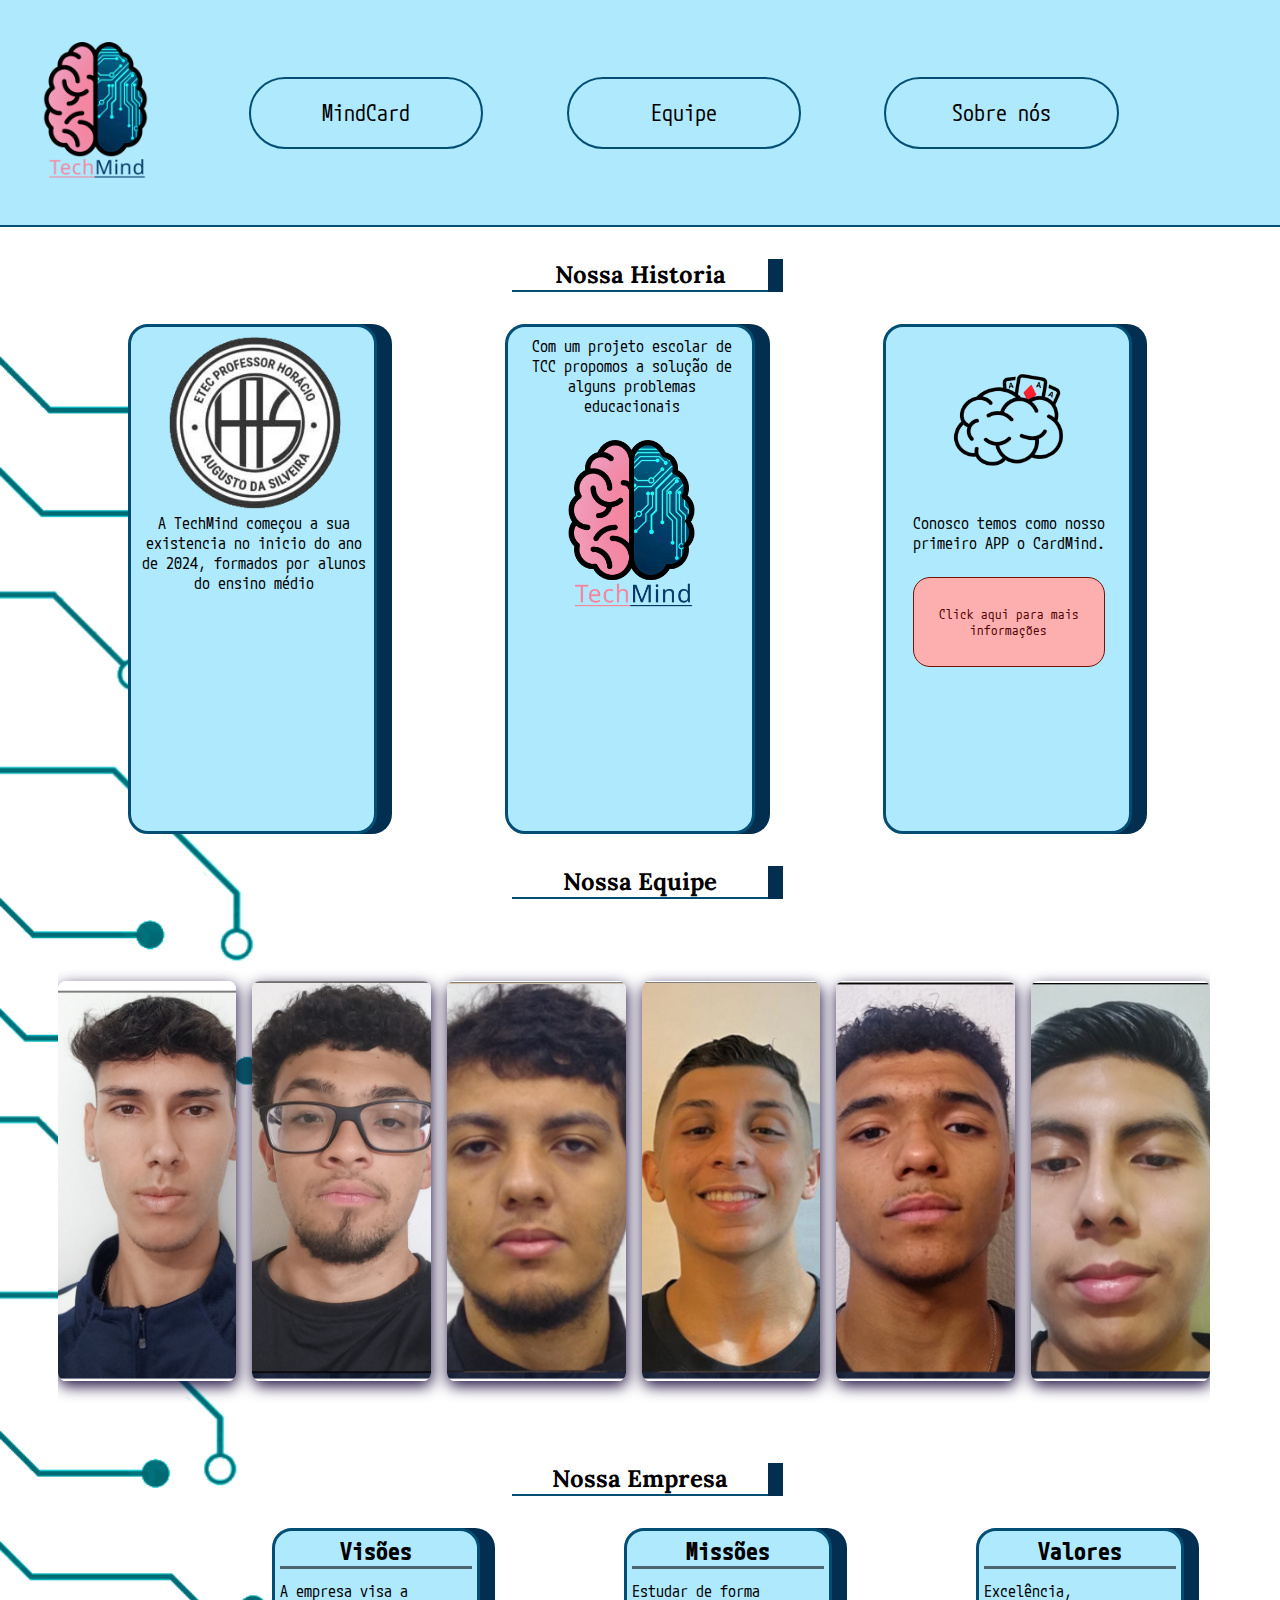
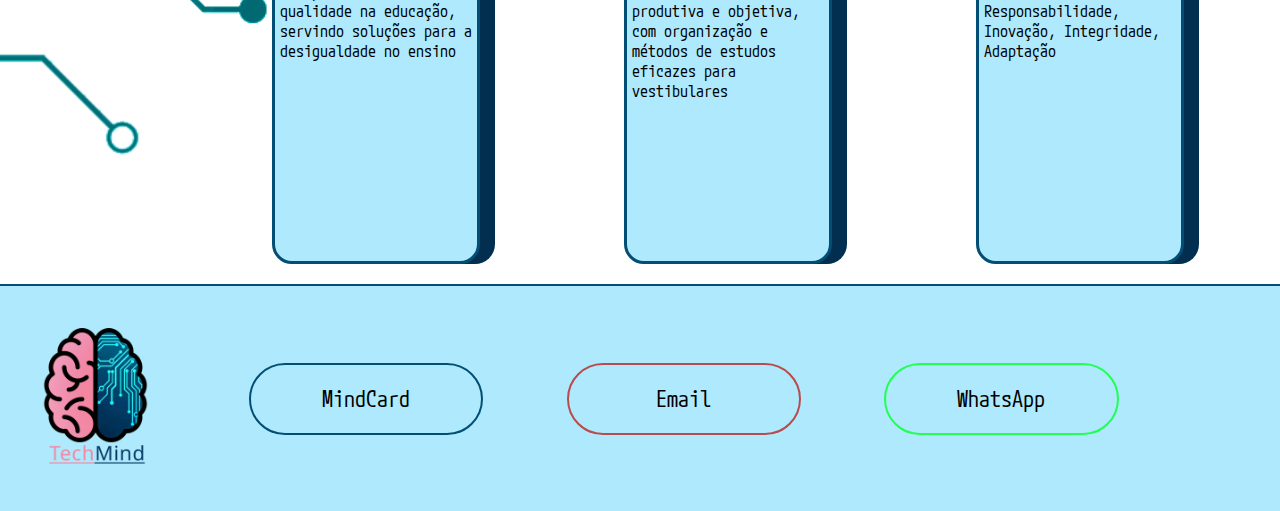
==== index.html @ b22363df "AAAAAAAAAAAAAAAAAAAAAAAAAAAA TO COM SONO DESGRAÇAAAAAAAAAAA" ====
<!DOCTYPE html>
<html lang="pt">
<head>
    <meta charset="UTF-8">
    <meta name="viewport" content="width=device-width, initial-scale=1.0">
    <title>TechMind</title>
    <link rel="stylesheet" href="CSS/estilo.css">
    <link href='https://fonts.googleapis.com/css?family=Pacifico' rel='stylesheet' type='text/css'>
    
    
</head>
<body>
    <!-- Header -->
    <div class="header">
        <img src="IMG/LogoCerebroBase3.png" alt="Logo" class="logo">
        <a href="cardmind.html" class = "link">MindCard</a>
        <a href="#container" class = "link">Equipe</a>
        <a href="#linkadaAnc" class = "link">Sobre nós</a>
    </div>

    <!-- Body -->
    <div class="body">
        <div class="cel">
            <div class="mobile-menu">
                <div class="line1"></div>
                <div class="line2"></div>
                <div class="line3"></div>
            </div>
            <nav>
                <ul class="nav-list">
                    <li><a href="cardmind.html">CardMind</a></li>
                    <li><a href="#container">Nossa Equipe</a></li>
                    <li><a href="#linkadaAnc">Sobré Nós</a></li>
                    <li><a href="mailto:pedrofabricioetec@gmail.com">Email</a></li>
                    <li><a href="https://wa.me/5511982157310">WhatsApp</a></li>
                </ul>
            </nav>
        </div>

        <!--Titulo-->
        <h2 class = "titulo">Nossa Historia</h2>
        <div class="nossaH">
            
            <div class="bloco">
                <img src="IMG/etcLog.png" alt="Logo da Etec"></img>
                <p>
                    A TechMind começou a sua existencia no inicio do ano de 2024, formados por alunos do ensino médio
                </p>
            </div>
            <div class="bloco">
                <p>
                    Com um projeto escolar de TCC propomos a solução de alguns problemas educacionais
                </p>
                <img src="IMG/LogoCerebroBase3.png" alt="Logo TechMind"></img>
            </div>
            <div class="bloco">
                <img src="IMG/Logo_preta_semfundo.png" alt="Logo CardMind"></img>
                <p>Conosco temos como nosso primeiro APP o CardMind.</p>
                <button  class ="linkAppSite">
                    <a href="cardmind.html">Click aqui para mais informações</a>
                </button>
            </div>
        </div>
        <!--Carrossel-->

        <h2 class = "titulo" id="container">Nossa Equipe</h2>
        <div class="container">
            <div>
                <div class="content">
                    <h2>Lucas Menzen</h2>
                    <span>CEO</span>
                </div>
            </div>
            <div>
                <div class="content">
                    <h2>Felipe Nunes</h2>
                    <span>Documentaçao</span>
                </div>
            </div>
            <div>
                <div class="content">
                    <h2>Pedro Torbitoni</h2>
                    <span>Back End</span>
                </div>
            </div>
            <div>
                <div class="content">
                    <h2>Luciano Gabriel</h2>
                    <span>Documentação</span>
                </div>
            </div>
            <div>
                <div class="content">
                    <h2>Caio dos Santos</h2>
                    <span>Desing</span>
                </div>
            </div>
            <div>
                <div class="content">
                    <h2>Leonardo Sirpa</h2>
                    <span>Front end</span>
                </div>
            </div>
        </div>
        
        <!--Carrossel-->

        <h2 class = "titulo">Nossa Empresa</h2>
        <div class="sobreN" id="linkadaAnc" onmousemove="startA()">
            <div class="blocosA" id="bloco1">
                <h2 class="tituloS">Visões</h2>
                <p class="text">A empresa visa a qualidade na educação, servindo soluções para a desigualdade no ensino</p>
            </div>
            <div class="blocosA" id="bloco2">
                <h2 class="tituloS">Missões</h2>
                <p class="text">Estudar de forma produtiva e objetiva, com organização e métodos de estudos eficazes para vestibulares</p>
            </div>
            <div class="blocosA" id="bloco3">
                <h2 class="tituloS">Valores</h2>
                <p class="text">Excelência, Responsabilidade, Inovação, Integridade, Adaptação</p>
            </div>
        </div>
    </div>

<!--Footer-->
        <div class="footer">
            <img src="IMG/LogoCerebroBase3.png" alt="Logo" class="logo">

            <a href="cardmind.html" class = "link">MindCard</a>

            <a href="mailto:pedrofabricioetec@gmail.com" target="_blank" class = "link" id = "email">Email</a>
            
            <a href="https://wa.me/5511982157310" target="_blank" class = "linkZap">WhatsApp</a>
        </div>
    
    
</body>
<script src="JS/javascripit.js" ></script>
</html>
---- CSS/estilo.css ----
/*Fontes*/

@import url('https://fonts.googleapis.com/css2?family=Lora:ital,wght@0,400..700;1,400..700&family=M+PLUS+Code+Latin:wght@100..700&display=swap');

/*
        /--Não se importem com isso!--\
  font-family: "Lora", serif;
  font-optical-sizing: auto;
  font-weight: <weight>;
  font-style: normal;

  font-family: "M PLUS Code Latin", monospace;
  font-optical-sizing: auto;
  font-weight: <weight>;
  font-style: normal;
  font-variation-settings:
    "wdth" 100;
  
*/

/*Variaveis*/
:root {
    --marginLR: 0vw;
    --sombraT: 15px;
    --color: #024e74;
    --colorS: #022f50;
    --colorw:#afe9fd;
    --colorM: #741302;
    --colorSM: #500202;
    --colorWM:#fdafaf;
}
 /*Pagina*/

*{  
    overflow-x: hidden;
    margin: auto;
    margin-left: var(--marginLR);
    margin-right: var(--marginLR);
    font-family: "M PLUS Code Latin", monospace;
    user-select: none;
    scroll-behavior: smooth;
    
}

::-webkit-scrollbar{
  width: 15px;
  background-color: #000000;
  
}
::-webkit-scrollbar-thumb{
  width: 15px;
  border-radius: 20px;
  background-color: var(--colorW);
}

/*Header*/

.header, .footer, .headerM, .footerM{
    display: flex;
    flex-direction: row;
    align-items: center;

    height: 25vh;
    
    border-bottom:var(--color) solid 2px;

    overflow: hidden;

    background-color: var(--colorw);
}

.headerM, .footerM{
  background-color: var(--colorWM);
  border-bottom:#000 solid 2px;

}

.logo{
    width: 11%;
    margin-left: 25px;

}

.link, .linkZap{

    /*Texto*/

    text-decoration: none;
    /*color: #f0f0f0;*/
    color:#000000;
    font-size: 1.4rem;
    text-align: center;
    padding-top: 20px;
    
    /*Caixa*/

    /*background-color: #ff212c ;*/
    border:var(--color)solid 2px;
    border-radius: 40px;
    width: 18%;
    height: 3rem;

    /*Outros*/

    margin-left: 6.5%;
    transition: 0.5s;

}

.link:hover, .linkZap:hover{

    color: #f0f0f0;
    font-size: 1.5em;
    padding-top: 25px;


    background-color: var(--color) ;
    width: 18.5%;
    height: 2.5em;
    border-radius: 50px;
}

#email{
  border:#b84c4c solid 2px;
}

#email:hover{

  background-color: #b84c4c;
}
/**/

.cel{
  display: none;
}

.mobile-menu{
  position: relative;
  background-color: #c56a6a;
  border-radius: 30%;
  border: solid 1px var(--colorS);
  margin-top: 10px;
  display:block;
  z-index: 1;
  width:3em;
  height:3em;
  align-items: center;
  display: flex;
  flex-direction: column;

}

.mobile-menu div{
  width:2em;
  height:5px;
  background-color: var(--colorS);
  margin-top: 6px;
  border-radius: 2px;
}


/*Body*/

.body{
  background-image:
  url(../IMG/Semtitulo2.png);
  background-size: cover;
  background-position: left ;
  background-repeat:repeat-y;

}

/*Nossa Historia*/

.titulo{
    text-align: center;
    margin-top: 2rem;
    margin-bottom: 2rem;
    font-family: "Lora", serif;
    border-bottom:  var(--color) 2px solid;
    width: 20%;
    box-shadow: var(--sombraT) 0px var(--colorS) ;
    user-select: none;
    align-items: center;
    margin-left: 40vw;
    background-color: #fff;
}
.nossaH{
    display: flex;
    align-items: center;
    text-align: center;
}
.bloco{
    
    border:3px solid var(--color) ;
    box-shadow: var(--sombraT) 0px var(--colorS) ;

    width: 18vw;
    height: 55vh;
    border-radius: 20px;

    margin-left: 10vw;
    padding-top: 1vh;
    padding-left: 0.5em;
    padding-right: 5px;
    background-color: var(--colorw);
    overflow-y: hidden;

    
  }
  
  .bloco img{
    width: 75%;
    border-radius: 2em;
  }
  
  .bloco p{
    margin-bottom: 1.5em;
    font-size: 1em;
  }

  .linkAppSite{
    background-color: var(--colorWM);
    border:1px var(--colorM) solid ;
    border-radius: 17px;
    width: 15vw;
    height: 10vh;
    transition: 0.5s;
    animation-duration: 0.7s;
    animation-name: continuos;
    animation-iteration-count: infinite;
    animation-direction: alternate;
    animation-play-state: paused;
    
  }

  .linkAppSite:hover{
    width: 16vw;
    height: 11vh;
    animation-play-state: running;
  }

  .linkAppSite a{
    text-decoration: none;
    color: var(--colorSM);
  }

  @keyframes continuos {
    from {
      background-color: var(--colorWM);
    }
  
    to {
      background-color: var(--colorw)
    }
  }

  
  /*Carrossel*/
  
  .container {
    width: 90vw;
    display: flex;
    justify-content: center;
    height: 500px;
    gap: 1rem;
    margin-left: 4.5%;
    
    > div {
      flex: 1 100 120px;
      border-radius: 0.5rem;
      transition: 0.5s ease-in-out;
      cursor: pointer;
      box-shadow: 1px 5px 15px #1e0e3e;
      position: relative;
      overflow: hidden;
      padding-top: 200px;
  
      &:nth-of-type(1) {
        background: url(../IMG/lucas.jpeg)
        no-repeat 50% / cover;
      }
      &:nth-of-type(2) {
        background: url(../IMG/felipe.jpeg)
        no-repeat 50% / cover;
      }
      &:nth-of-type(3) {
        background: url(../IMG/pedro.jpeg)
        no-repeat 50% / cover;
      }
      &:nth-of-type(4) {
        background: url(../IMG/luciano.jpeg)
        no-repeat 50% / cover;
      }
      &:nth-of-type(5) {
        background: url(../IMG/caio.jpeg)
        no-repeat 50% / cover;
      }
      &:nth-of-type(6) {
        background: url(../IMG/leonardo.jpeg)
        no-repeat 50% / cover;
      }
      
      .content {
        font-size: 1.5em;
        color: #fff;
        display: flex;
        align-items: center;
        opacity: 0;
        flex-direction: column;
        height: 200px;
        justify-content: flex-end;
        background: linear-gradient(
          0deg,
          rgba(0, 0, 2, 1) 0%,
          rgba(255, 255, 255, 0) 100%
        );
        transform: translatey(100%);
        transition: opacity 0.5s ease-in-out, transform 0.5s 0.2s;
        visibility: hidden;
  
        span {
          display: block;
          margin-top: 1em;
          font-size: 1.2rem;
        }
      }
  
      &:hover {
        flex: 0 100 280px;
        transform: translatey(-30px);
      }
  
      &:hover .content {
        opacity: 1;
        transform: translatey(0%);
        visibility: visible;
      }
    }
  }

  /*Carrossel*/


  /*Sobre nós*/
  
  .sobreN{
    display: flex;
    flex-direction: row;
    align-items: center;

    
    padding-left: 10vw;
    
    margin-bottom: 20px;

  }
  
  .blocosA{
    border:3px solid var(--color) ;
    box-shadow: var(--sombraT) 0px var(--colorS) ;
    
    width: 15vw;
    height: 20em;
    
    align-items: center;
    text-align: left;
    border-radius: 20px;
    
    margin-left: 9rem;

    background-color: var(--colorw);

    animation-duration: 1.5s;
    animation-name: slidein;
    animation-play-state: paused;

    padding: 5px;

  } 


  @keyframes slidein {
    from {
      transform:translateX(450vw);

    }
  
    to {
      transform:translateX(0vw);
    }
  }


  .blocosA h2{
    text-align: center;
  }


  #bloco1, #bloco2, #bloco3 {
    transition: 0.2s;
  }

  #bloco1:hover, #bloco2:hover, #bloco3:hover{
    width: 17vw;
    height: 22em;
    text-align: center;
  }

  #bloco1:hover p, #bloco2:hover p, #bloco3:hover p{
    font-size: 1.2em;
  }

  #bloco1:hover p::first-letter, #bloco2:hover p::first-letter, #bloco3:hover p::first-letter{
    font-size: 1.3em;
    color:var(--colorS);
  }
  
  .text{
    margin-top: 12px;
  }

  .tituloS{
    border-bottom: #0000008f solid 3px;
  }
  
  /*Footer*/
  .footer{
    border-top: var(--color) solid 2px;
  border-bottom: none;
}

.linkZap{

    /*background-color: #ff212c ;*/
    border:#21ff51 solid 2px;

}

.linkZap:hover{

    background-color: #21ff21 ;
  }

/*Mind Card*/

.conteinerM, .conteinerM2{

  overflow: hidden;
  text-align: center;
  align-items: center;
  color: #c72424;
  width: 100%;
  height: 50vh;
  padding: auto;
  display: flex;
  background-color: #000000;
  background:linear-gradient(75deg,#ffffff 0%, #1d1d1d 10%,#161616 15%, #000000 100%);
}

.conteinerM2{
  background:linear-gradient(76deg,#ff0000 0%, #c72424 80%, #ffffff 100%);
  color: #000;
}



.telas, .logT{
  width: 14vw;
  float: right;
  animation-duration: 1.8s;
  animation-name: esqueda;
  margin-left: 30vw;
  

}
.logT{
  width: 25vw;
  margin-left: 12vw;
}


@keyframes esqueda {
  from {
    transform:translateX(450vw);

  }

  to {
    transform:translateX(0vw);
  }
}


.telas2{
  
  width: 14vw;
  animation-duration: 1.8s;
  animation-name: direita;
  
}

@keyframes direita {
  from {
    transform:translateX(-450vw);

  }

  to {
    transform:translateX(0vw);
  }
}

.TituloM, .TituloM2{
  color: #ff0000;
  bottom: 23vh;
  letter-spacing:5px;
}


.TituloM2{
  color: #000000;
}

.TituTex{
  margin-left: 32.6em;
  display: flex;
  flex-direction: column;
  align-items: center;
  text-align: center;
}

.TituTex li{

margin-right: 40px;

}

.TituTex2{
  margin-left: 24vw;
  flex-direction: column;
}
.TituTex2 li{

  margin-right: 40px;
  
}

#Download{
  margin-left: 34vw;
  flex-direction: column;
  overflow-y: hidden;
}

#carinha{
  align-items: center;
  text-align: center;
  font-size: 8em;
  transition: 2s;
  animation-name:rota ;
  animation-iteration-count: infinite;
  animation-delay: 2s;
  animation-duration: 3s;
}

@keyframes rota{
  from{transform: rotate(0deg);}

  to{transform: rotate(360deg);}
}

.bodyM{
    align-items: center;
    text-align: center;
}

/*Outras telas*/

@media(max-width: 500px){

  .titulo{
    width: 50%;
    margin-left: 25vw;
  }

  .bloco{
    margin-top:10px;
    width:40vw;
    margin-right: 10vw;
    
  }
  .linkAppSite{
    width: 35vw;
    height: 7vh;
  }
  
  .blocosA{
    width:35vw;
    height:15em;
    margin-top:20px;
    margin-right: 45vw;
  }
  
  #bloco1:hover, #bloco2:hover, #bloco3:hover{
    width:70vw;
    height:17em;
 
  }

  #bloco1:hover p, #bloco2:hover p, #bloco3:hover p{
    font-size: 1.6em;
  }


  .cel{
    display: flex;
    width: 100vw;

  }
  .nav-list{
    width:78vw;
    height: 8em;
    background-color: var(--color);
    flex-direction: column;
    align-items: center;
    text-align:left;
    justify-content: space-around;
    transform: translateX(150%);
    border-bottom-left-radius: 30%;
    transition: 0.5s;
  }

  .nav-list a{
    color: #f0f0f0;
    text-decoration: none;
    font-size: 1.2em;
    padding-top: 25px;
    display: hidden;
    
  }

  .nav-list.active{
    transform:translateX(45vw);
  }

  .nossaH, .sobreN{
    display: flex;
    flex-direction: column ;
    align-items: center;
  }

  .linkZap, .link{
    display: none;
  }

  .logo{
    width:35%;
    align-items: center;
    margin-left:35%

  }

  .container{
    height: 30em;
    width:100vw;
    margin-left: 1%;

    > div {
      flex:1 100 20px;
    }

    
  }
      /*mindCard*/
      #cel2{
        background:#ff0000;
 
        font-size: 2em;
      }

      #cel2 a{
        margin-left: 12vw;
        text-decoration-line: none;
        color: #000;
      }
      #navM{

        background:linear-gradient(180deg,var(--colorWM) 0%, #ff0000 80%, #000000 90%);
        border: #000000 1px solid;
      }
      .conteinerM{
        font-size: 0.9em;
      }
      .TituTex{
        margin-left: 0vw;
        width: 50vw;
 
      }

      .TituTex2{
        margin-left: 0vw;
        width: 50vw;
 
      }
      
      .telas{
        width: 45vw;
        margin-left: 0;
      }
      .telas2{
        width: 45vw;
      }

      .logT{
        width: 70vw;
        margin-left: 0;
      }
      .tituloS{
        margin: auto;
      }
      #Download{
        margin-left: 10vw;

      }
      #carinha{
        margin-top: 2vh;
        font-size: 8em;
      }
}
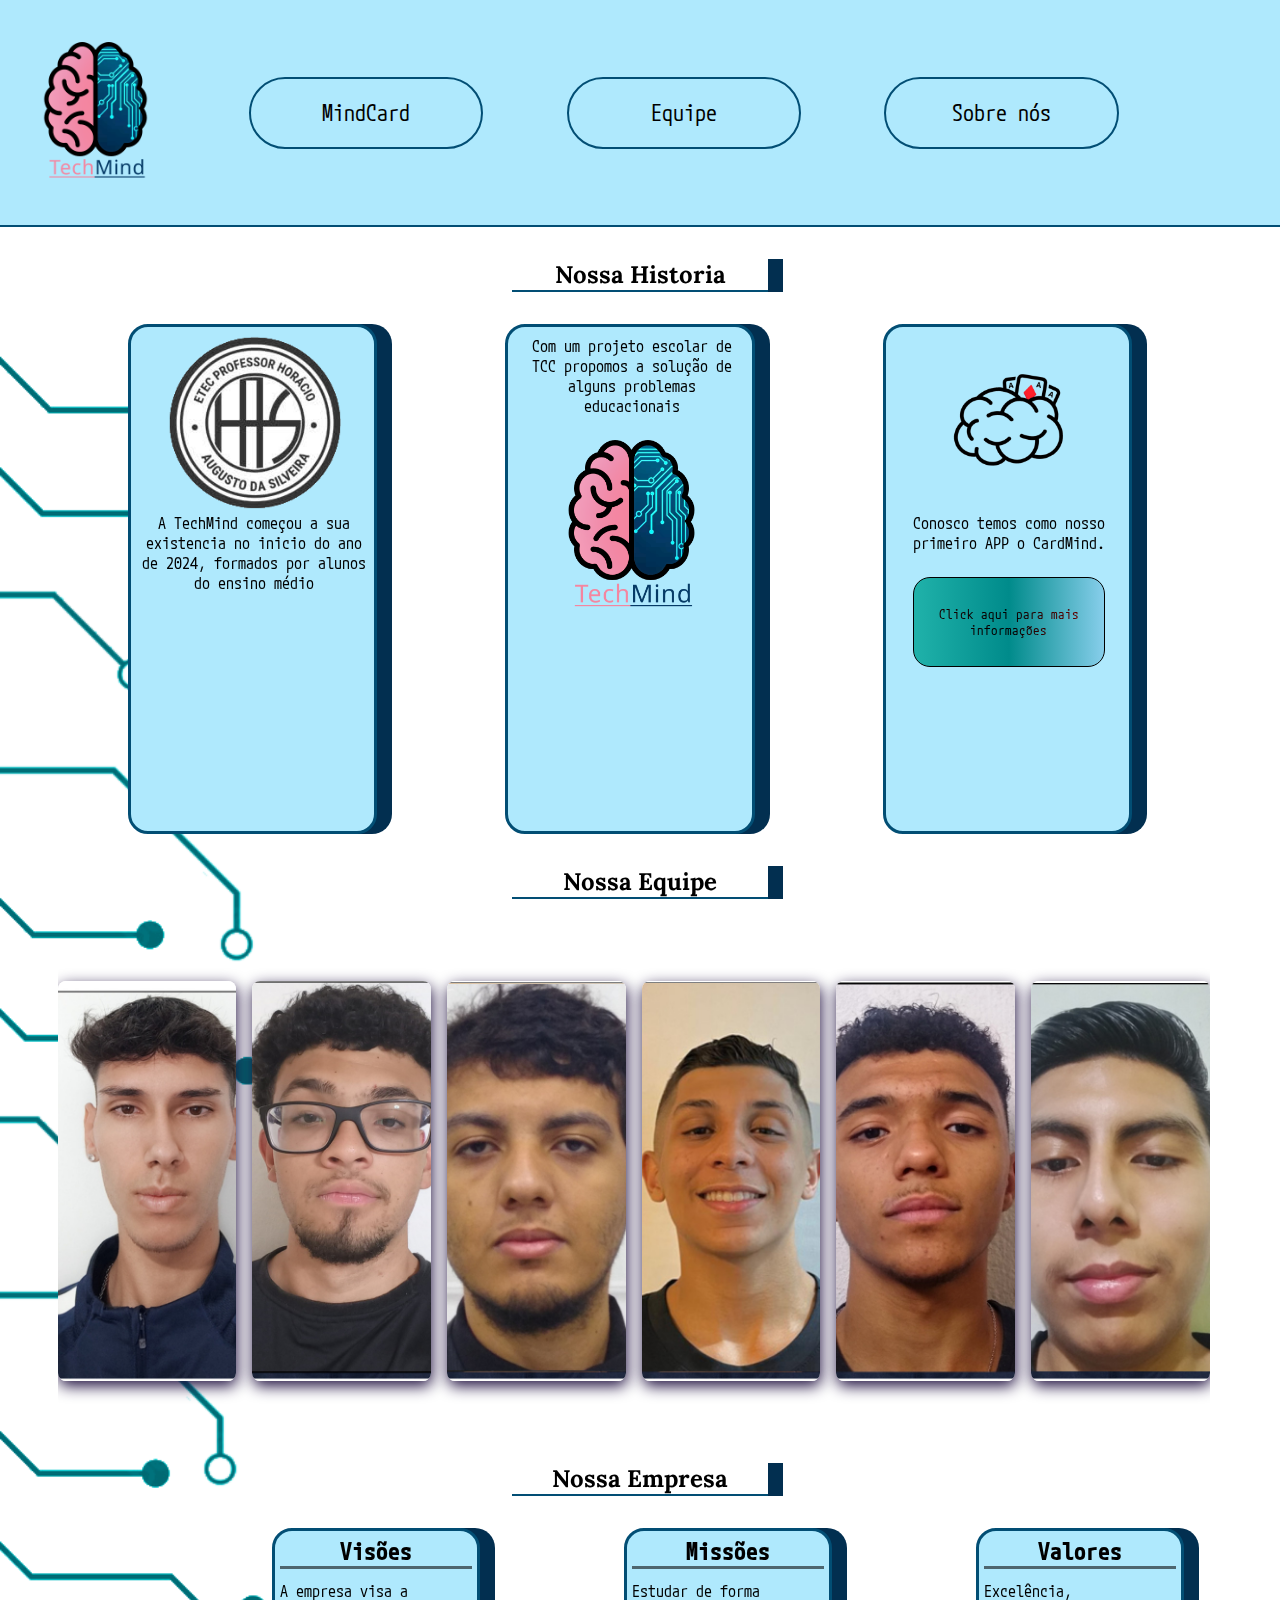
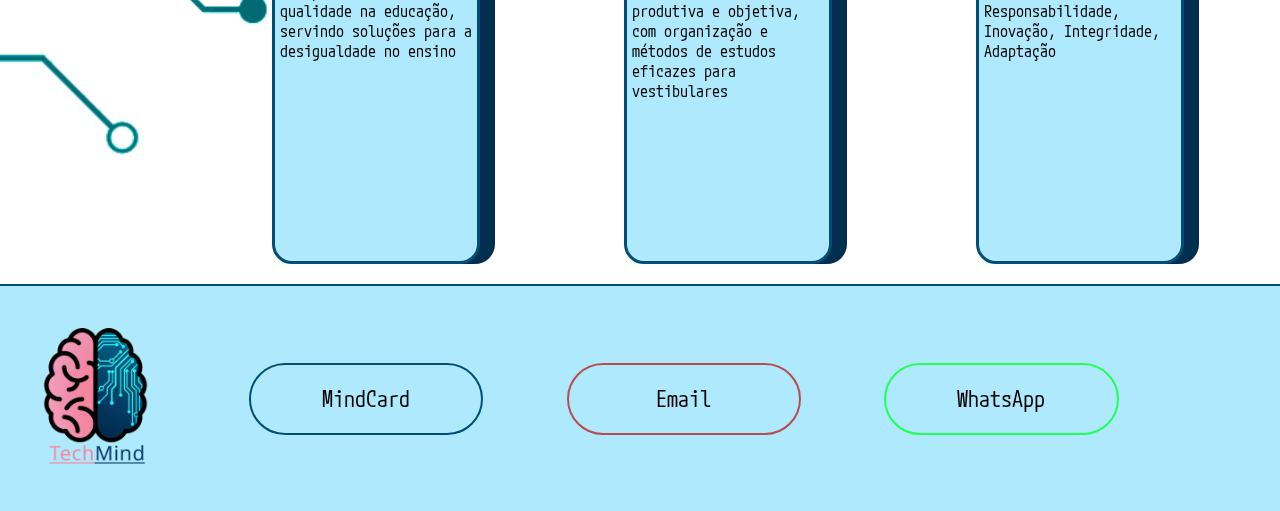
==== commit 6240f67f: "A" ====
--- a/index.html
+++ b/index.html
@@ -15,7 +15,7 @@
         <img src="IMG/LogoCerebroBase3.png" alt="Logo" class="logo">
         <a href="cardmind.html" class = "link">MindCard</a>
         <a href="#container" class = "link">Equipe</a>
-        <a href="#linkadaAnc" class = "link">Sobre nós</a>
+        <a href="#linkadaAnc" class = "link" onclick="startA()">Sobre nós</a>
     </div>
 
     <!-- Body -->
@@ -30,7 +30,7 @@
                 <ul class="nav-list">
                     <li><a href="cardmind.html">CardMind</a></li>
                     <li><a href="#container">Nossa Equipe</a></li>
-                    <li><a href="#linkadaAnc">Sobré Nós</a></li>
+                    <li><a href="#linkadaAnc" onclick="startA()">Sobré Nós</a></li>
                     <li><a href="mailto:pedrofabricioetec@gmail.com">Email</a></li>
                     <li><a href="https://wa.me/5511982157310">WhatsApp</a></li>
                 </ul>
--- a/CSS/estilo.css
+++ b/CSS/estilo.css
@@ -70,7 +70,7 @@
 }
 
 .headerM, .footerM{
-  background-color: var(--colorWM);
+  background-color: #e2e2e2;
   border-bottom:#000 solid 2px;
 
 }
@@ -220,17 +220,28 @@
   }
 
   .linkAppSite{
-    background-color: var(--colorWM);
-    border:1px var(--colorM) solid ;
+    background: linear-gradient(
+      90deg,
+      #20b2aa,
+      #008b8b,
+      #87ceeb,
+      #00bfff,
+      #1e90ff,
+      #6495ed,
+      #0709af
+    );
+    background-size:300% 300% ;
+    color: #00ff62;
+    border:1px #000 solid ;
     border-radius: 17px;
     width: 15vw;
     height: 10vh;
-    transition: 0.5s;
-    animation-duration: 0.7s;
+    animation-duration: 5s;
     animation-name: continuos;
     animation-iteration-count: infinite;
     animation-direction: alternate;
     animation-play-state: paused;
+    animation-fill-mode:both;
     
   }
 
@@ -242,16 +253,21 @@
 
   .linkAppSite a{
     text-decoration: none;
-    color: var(--colorSM);
+    text-shadow: #000;
+    color: #ff0000;
+    mix-blend-mode:multiply
   }
 
   @keyframes continuos {
-    from {
-      background-color: var(--colorWM);
+    0% {
+      background-position:0% 0%;
     }
   
-    to {
-      background-color: var(--colorw)
+    50% {
+      background-position:50% 0%;
+    }
+    100%{
+      background-position:100% 0%;
     }
   }
 
@@ -458,9 +474,17 @@
   background:linear-gradient(75deg,#ffffff 0%, #1d1d1d 10%,#161616 15%, #000000 100%);
 }
 
+.app{
+  border: #c72424 2px solid;
+}
+
+.app:hover{
+  background-color: #c72424;
+}
+
+
 .conteinerM2{
-  background:linear-gradient(76deg,#ff0000 0%, #c72424 80%, #ffffff 100%);
-  color: #000;
+  background:linear-gradient(76deg,#000000 0%, #161616 80%, #ffffff 100%);
 }
 
 
@@ -518,9 +542,6 @@
 }
 
 
-.TituloM2{
-  color: #000000;
-}
 
 .TituTex{
   margin-left: 32.6em;
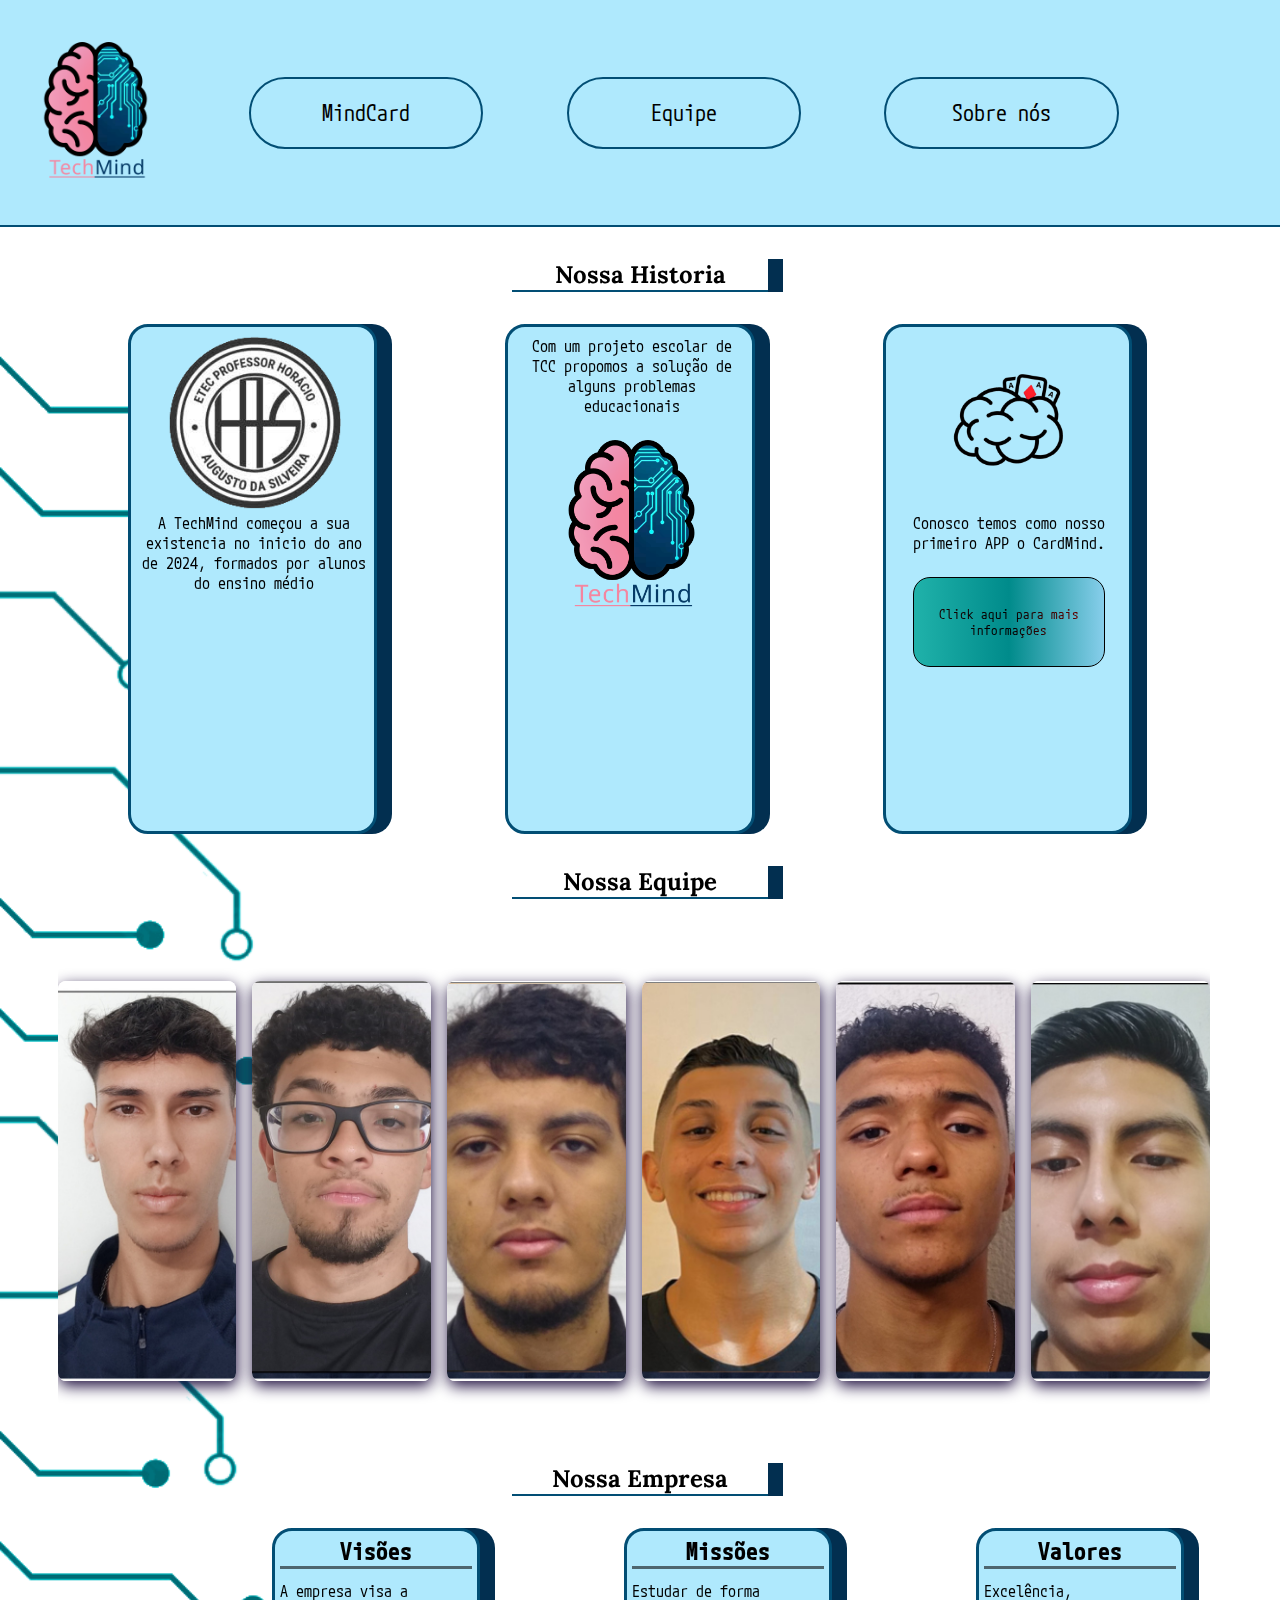
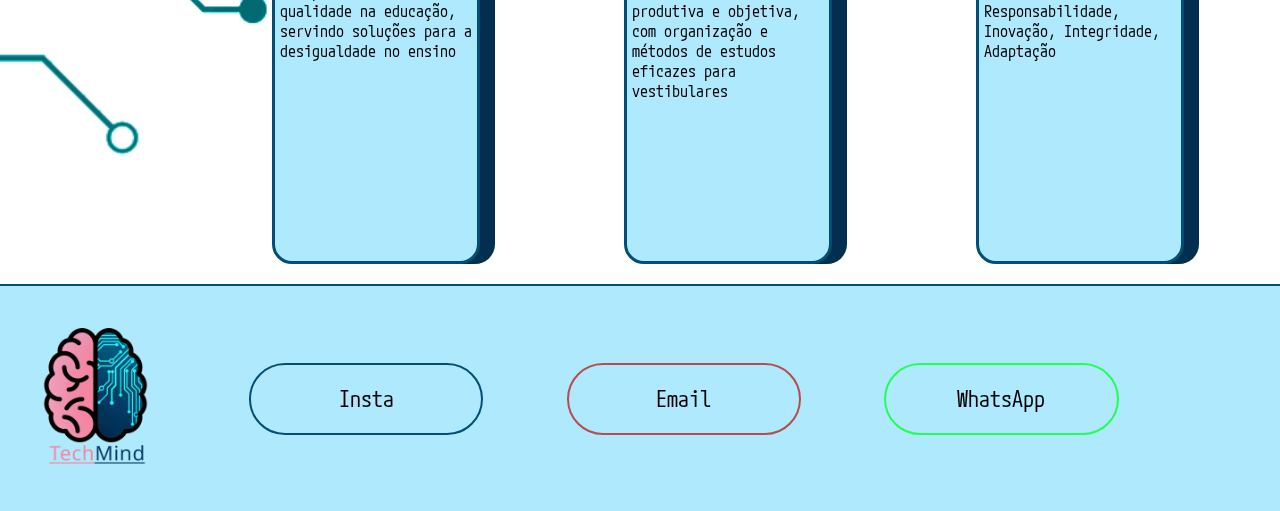
==== commit 40686b9e: "A" ====
--- a/index.html
+++ b/index.html
@@ -32,6 +32,7 @@
                     <li><a href="#container">Nossa Equipe</a></li>
                     <li><a href="#linkadaAnc" onclick="startA()">Sobré Nós</a></li>
                     <li><a href="mailto:pedrofabricioetec@gmail.com">Email</a></li>
+                    <li><a href="https://www.instagram.com/techmindd__/">Insta</a></li>
                     <li><a href="https://wa.me/5511982157310">WhatsApp</a></li>
                 </ul>
             </nav>
@@ -126,7 +127,7 @@
         <div class="footer">
             <img src="IMG/LogoCerebroBase3.png" alt="Logo" class="logo">
 
-            <a href="cardmind.html" class = "link">MindCard</a>
+            <a href="https://www.instagram.com/techmindd__/" class = "link">Insta</a>
 
             <a href="mailto:pedrofabricioetec@gmail.com" target="_blank" class = "link" id = "email">Email</a>
             
--- a/CSS/estilo.css
+++ b/CSS/estilo.css
@@ -613,6 +613,12 @@
   .linkAppSite{
     width: 35vw;
     height: 7vh;
+    animation-play-state:running;
+  }
+
+  .linkAppSite:hover{
+    width: 35vw;
+    height: 7vh;
   }
   
   .blocosA{
@@ -640,7 +646,7 @@
   }
   .nav-list{
     width:78vw;
-    height: 8em;
+    height: 10em;
     background-color: var(--color);
     flex-direction: column;
     align-items: center;
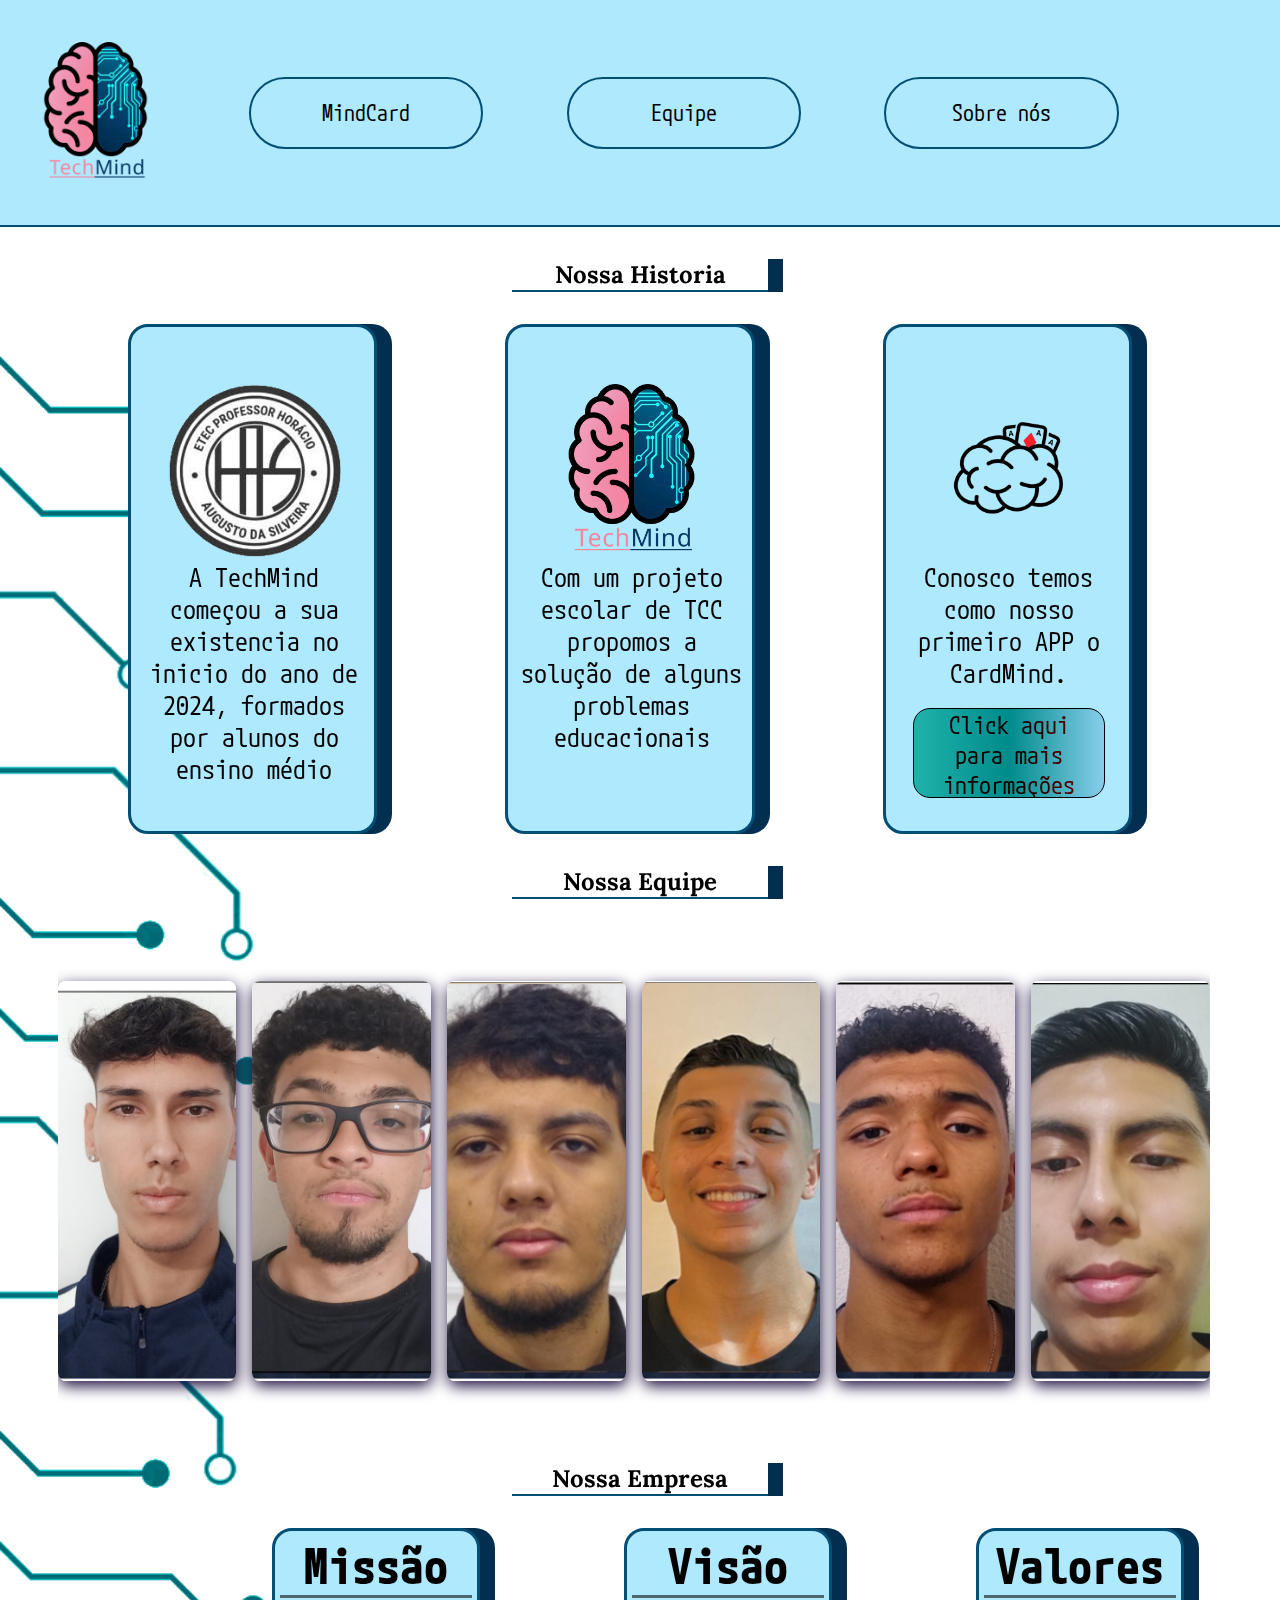
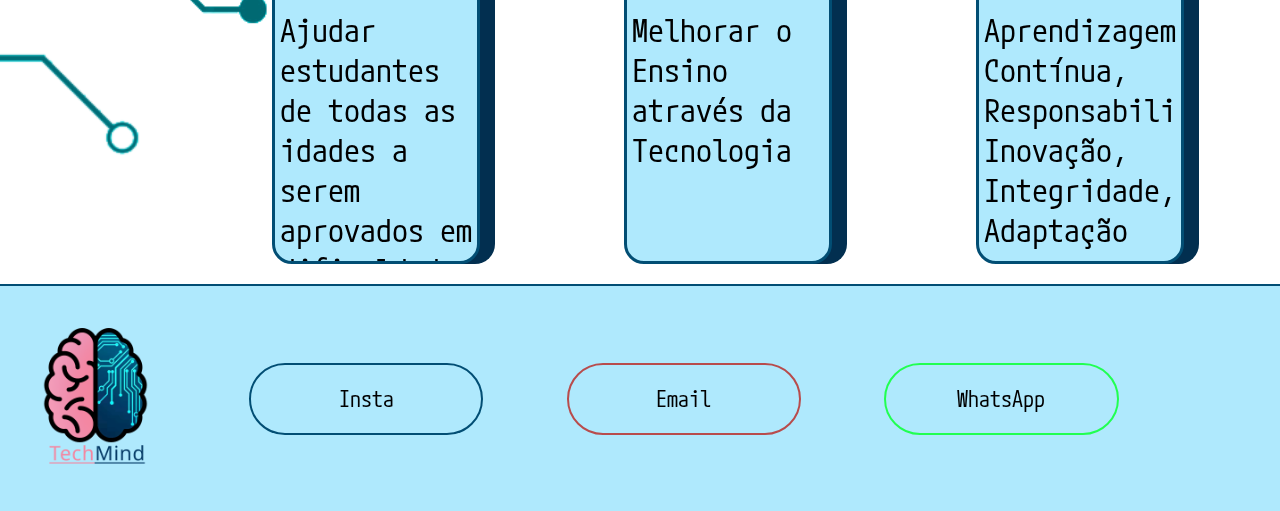
==== commit 5184f506: "site mais bunito" ====
--- a/index.html
+++ b/index.html
@@ -49,10 +49,10 @@
                 </p>
             </div>
             <div class="bloco">
+                <img src="IMG/LogoCerebroBase3.png" alt="Logo TechMind"></img>
                 <p>
                     Com um projeto escolar de TCC propomos a solução de alguns problemas educacionais
                 </p>
-                <img src="IMG/LogoCerebroBase3.png" alt="Logo TechMind"></img>
             </div>
             <div class="bloco">
                 <img src="IMG/Logo_preta_semfundo.png" alt="Logo CardMind"></img>
@@ -93,7 +93,7 @@
             <div>
                 <div class="content">
                     <h2>Caio dos Santos</h2>
-                    <span>Desing</span>
+                    <span>Design</span>
                 </div>
             </div>
             <div>
@@ -108,17 +108,17 @@
 
         <h2 class = "titulo">Nossa Empresa</h2>
         <div class="sobreN" id="linkadaAnc" onmousemove="startA()">
+            <div class="blocosA" id="bloco2">
+                <h2 class="tituloS">Missão</h2>
+                <p class="text">Ajudar estudantes de todas as idades a serem aprovados em dificuldades acadêmicas em geral.</p>
+            </div>
             <div class="blocosA" id="bloco1">
-                <h2 class="tituloS">Visões</h2>
-                <p class="text">A empresa visa a qualidade na educação, servindo soluções para a desigualdade no ensino</p>
-            </div>
-            <div class="blocosA" id="bloco2">
-                <h2 class="tituloS">Missões</h2>
-                <p class="text">Estudar de forma produtiva e objetiva, com organização e métodos de estudos eficazes para vestibulares</p>
+                <h2 class="tituloS">Visão</h2>
+                <p class="text">Melhorar o Ensino através da Tecnologia</p>
             </div>
             <div class="blocosA" id="bloco3">
                 <h2 class="tituloS">Valores</h2>
-                <p class="text">Excelência, Responsabilidade, Inovação, Integridade, Adaptação</p>
+                <p class="text">Aprendizagem Contínua, Responsabilidade, Inovação, Integridade, Adaptação</p>
             </div>
         </div>
     </div>
--- a/CSS/estilo.css
+++ b/CSS/estilo.css
@@ -48,9 +48,8 @@
   
 }
 ::-webkit-scrollbar-thumb{
-  width: 15px;
-  border-radius: 20px;
-  background-color: var(--colorW);
+  background-color: #024e74;
+  border-radius:50px ;
 }
 
 /*Header*/
@@ -70,10 +69,68 @@
 }
 
 .headerM, .footerM{
-  background-color: #e2e2e2;
-  border-bottom:#000 solid 2px;
-
-}
+  background-color: #e1e1e1;
+  border-bottom:#ff0000 solid 6px;
+  animation-duration: 1.2s;
+  animation-name: iris;
+  animation-iteration-count: infinite;
+  animation-direction: alternate-reverse;
+  
+}
+
+.footerM{
+  border-bottom:none;
+  border-top:#ff0000 6px solid;
+  display: flex;
+  flex-direction: column;
+}
+
+.footerM img{
+  z-index: 2;
+  border: 5px solid black;
+  border-radius: 50px;
+  position: relative;
+  left: -2vw;
+  bottom: 2vh;
+  align-items: center;
+  background-color: #e1e1e1;
+  
+}
+
+.passa{
+  z-index: 1;
+  width: 250%;
+  height: 5vh;
+  position: relative;
+  top: 5vw;
+  border-bottom-left-radius:50px ;
+
+  background: linear-gradient(
+    90deg,
+    #b22020,
+    #8b0000,
+    #eb8787,
+    #ff0000,
+    #ff1e1e,
+    #ed6464,
+    #af0707
+  );
+  animation-duration: 5s;
+  animation-name: linha;
+  animation-iteration-count: infinite;
+  
+}
+
+@keyframes linha {
+
+}
+
+@keyframes iris{
+  from{border-color: #00bfff;}
+
+  to{border-color: #ff0000;}
+}
+
 
 .logo{
     width: 11%;
@@ -212,14 +269,16 @@
   .bloco img{
     width: 75%;
     border-radius: 2em;
+    margin-top: 3em;
   }
   
   .bloco p{
-    margin-bottom: 1.5em;
-    font-size: 1em;
+    
+    font-size: 1.6em;
   }
 
   .linkAppSite{
+    margin-top: 1.5vw;
     background: linear-gradient(
       90deg,
       #20b2aa,
@@ -255,7 +314,8 @@
     text-decoration: none;
     text-shadow: #000;
     color: #ff0000;
-    mix-blend-mode:multiply
+    mix-blend-mode:multiply;
+    font-size: 1.5rem;
   }
 
   @keyframes continuos {
@@ -284,6 +344,7 @@
     
     > div {
       flex: 1 100 120px;
+
       border-radius: 0.5rem;
       transition: 0.5s ease-in-out;
       cursor: pointer;
@@ -377,7 +438,7 @@
     box-shadow: var(--sombraT) 0px var(--colorS) ;
     
     width: 15vw;
-    height: 20em;
+    height: 10em;
     
     align-items: center;
     text-align: left;
@@ -392,6 +453,9 @@
     animation-play-state: paused;
 
     padding: 5px;
+    font-size: 2rem;
+
+    overflow: hidden;
 
   } 
 
@@ -419,7 +483,7 @@
 
   #bloco1:hover, #bloco2:hover, #bloco3:hover{
     width: 17vw;
-    height: 22em;
+    height: 15em;
     text-align: center;
   }
 
@@ -459,6 +523,13 @@
   }
 
 /*Mind Card*/
+
+.logoh{
+  width:15%;
+  align-items: center;
+  position: relative;
+  left: 20vw;
+}
 
 .conteinerM, .conteinerM2{
 
@@ -471,11 +542,12 @@
   padding: auto;
   display: flex;
   background-color: #000000;
-  background:linear-gradient(75deg,#ffffff 0%, #1d1d1d 10%,#161616 15%, #000000 100%);
 }
 
 .app{
   border: #c72424 2px solid;
+  position: relative;
+  left: 9vw;
 }
 
 .app:hover{
@@ -484,23 +556,28 @@
 
 
 .conteinerM2{
-  background:linear-gradient(76deg,#000000 0%, #161616 80%, #ffffff 100%);
+  background:#cbcbcb;
 }
 
 
 
 .telas, .logT{
-  width: 14vw;
+  width: 28vw;
   float: right;
+  position: relative;
+  left:5vw;
   animation-duration: 1.8s;
   animation-name: esqueda;
   margin-left: 30vw;
   
 
 }
+.telas{
+  bottom: 3vh;
+}
 .logT{
-  width: 25vw;
-  margin-left: 12vw;
+  width: 25rem;
+  margin-left: 29vw;
 }
 
 
@@ -518,7 +595,10 @@
 
 .telas2{
   
-  width: 14vw;
+  width: 28vw;
+  position: relative;
+  left: 14vw;
+  bottom: 3vh;
   animation-duration: 1.8s;
   animation-name: direita;
   
@@ -536,6 +616,7 @@
 }
 
 .TituloM, .TituloM2{
+  font-size: 30px;
   color: #ff0000;
   bottom: 23vh;
   letter-spacing:5px;
@@ -544,11 +625,13 @@
 
 
 .TituTex{
-  margin-left: 32.6em;
+  position: relative;
+  left: 15em;
   display: flex;
   flex-direction: column;
   align-items: center;
   text-align: center;
+  font-size: 2rem;;
 }
 
 .TituTex li{
@@ -560,6 +643,7 @@
 .TituTex2{
   margin-left: 24vw;
   flex-direction: column;
+  font-size: 2rem;
 }
 .TituTex2 li{
 
@@ -568,7 +652,7 @@
 }
 
 #Download{
-  margin-left: 34vw;
+  margin-left: 39vw;
   flex-direction: column;
   overflow-y: hidden;
 }
@@ -680,7 +764,7 @@
     display: none;
   }
 
-  .logo{
+  .logo, .logoh{
     width:35%;
     align-items: center;
     margin-left:35%
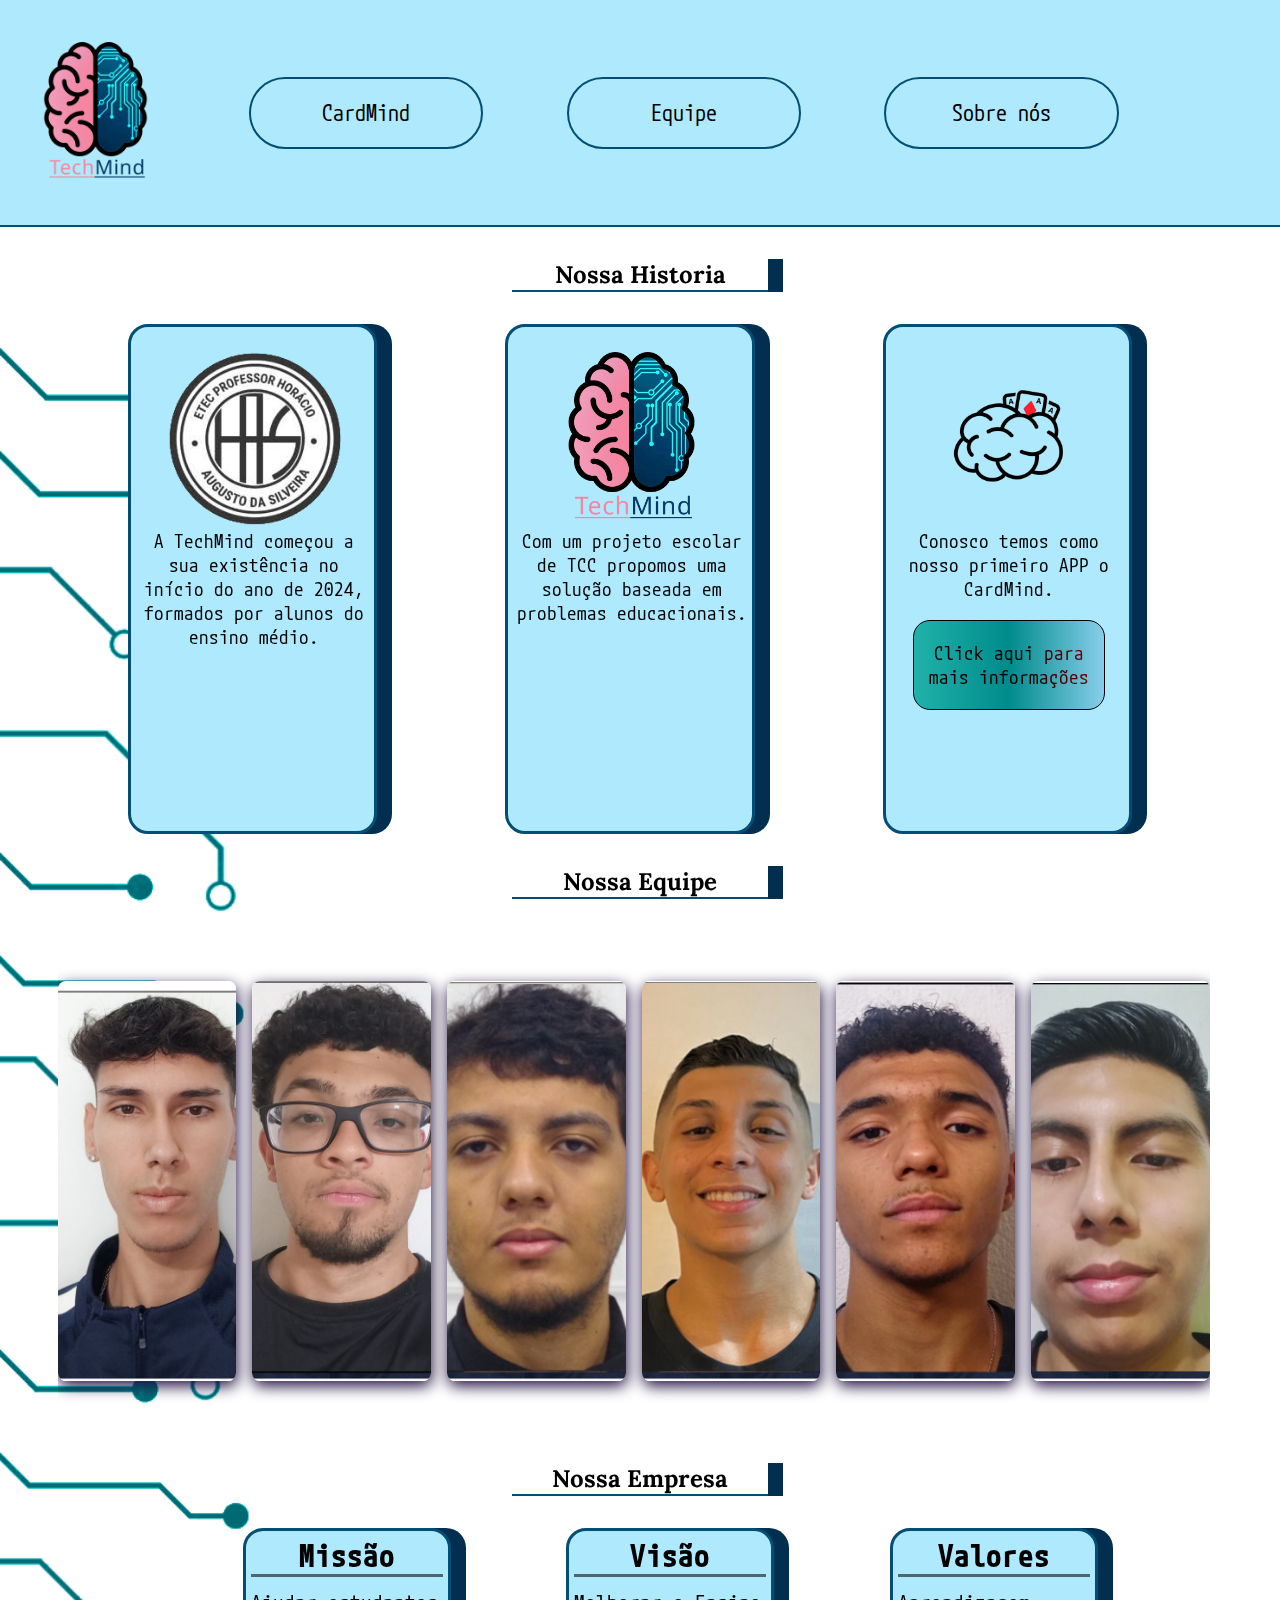
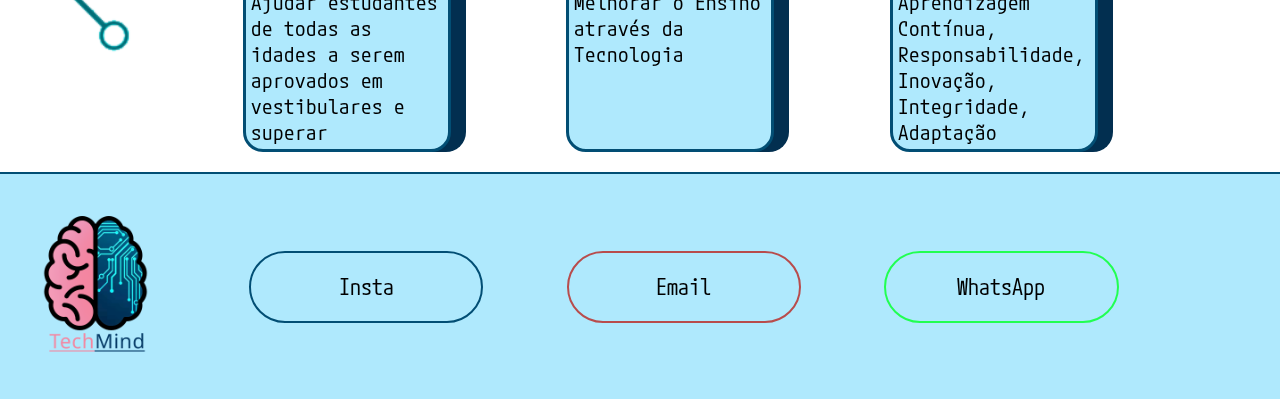
==== commit 5acbcfdf: "alguns ajustes" ====
--- a/index.html
+++ b/index.html
@@ -13,7 +13,7 @@
     <!-- Header -->
     <div class="header">
         <img src="IMG/LogoCerebroBase3.png" alt="Logo" class="logo">
-        <a href="cardmind.html" class = "link">MindCard</a>
+        <a href="cardmind.html" class = "link">CardMind</a>
         <a href="#container" class = "link">Equipe</a>
         <a href="#linkadaAnc" class = "link" onclick="startA()">Sobre nós</a>
     </div>
@@ -45,13 +45,13 @@
             <div class="bloco">
                 <img src="IMG/etcLog.png" alt="Logo da Etec"></img>
                 <p>
-                    A TechMind começou a sua existencia no inicio do ano de 2024, formados por alunos do ensino médio
+                    A TechMind começou a sua existência no início do ano de 2024, formados por alunos do ensino médio.
                 </p>
             </div>
             <div class="bloco">
                 <img src="IMG/LogoCerebroBase3.png" alt="Logo TechMind"></img>
                 <p>
-                    Com um projeto escolar de TCC propomos a solução de alguns problemas educacionais
+                    Com um projeto escolar de TCC propomos uma solução baseada em problemas educacionais.
                 </p>
             </div>
             <div class="bloco">
@@ -75,13 +75,13 @@
             <div>
                 <div class="content">
                     <h2>Felipe Nunes</h2>
-                    <span>Documentaçao</span>
+                    <span>Documentação</span>
                 </div>
             </div>
             <div>
                 <div class="content">
                     <h2>Pedro Torbitoni</h2>
-                    <span>Back End</span>
+                    <span>Back-End</span>
                 </div>
             </div>
             <div>
@@ -99,7 +99,7 @@
             <div>
                 <div class="content">
                     <h2>Leonardo Sirpa</h2>
-                    <span>Front end</span>
+                    <span>Front-end</span>
                 </div>
             </div>
         </div>
@@ -110,7 +110,7 @@
         <div class="sobreN" id="linkadaAnc" onmousemove="startA()">
             <div class="blocosA" id="bloco2">
                 <h2 class="tituloS">Missão</h2>
-                <p class="text">Ajudar estudantes de todas as idades a serem aprovados em dificuldades acadêmicas em geral.</p>
+                <p class="text">Ajudar estudantes de todas as idades a serem aprovados em vestibulares e superar dificuldades acadêmicas em geral.</p>
             </div>
             <div class="blocosA" id="bloco1">
                 <h2 class="tituloS">Visão</h2>
--- a/CSS/estilo.css
+++ b/CSS/estilo.css
@@ -86,11 +86,11 @@
 }
 
 .footerM img{
-  z-index: 2;
+  z-index: 3;
   border: 5px solid black;
   border-radius: 50px;
   position: relative;
-  left: -2vw;
+  left: -0.5vw;
   bottom: 2vh;
   align-items: center;
   background-color: #e1e1e1;
@@ -108,22 +108,44 @@
   background: linear-gradient(
     90deg,
     #b22020,
-    #8b0000,
+    #c01818,
     #eb8787,
     #ff0000,
     #ff1e1e,
     #ed6464,
-    #af0707
+    #d32020
   );
+  background-size:300% ;
   animation-duration: 5s;
   animation-name: linha;
   animation-iteration-count: infinite;
-  
-}
+  animation-direction: alternate;
+
+  
+}
+
 
 @keyframes linha {
-
-}
+  0%{
+    background-position:0% 0%;
+  }
+  20%{
+    background-position:20% 0%;
+  }
+  40%{
+    background-position:40% 0%;
+  }
+  60%{
+    background-position:60% 0%;
+  }
+  80%{
+    background-position:80% 05;
+  }
+  100%{
+    background-position:100% 0%;
+  }
+}
+
 
 @keyframes iris{
   from{border-color: #00bfff;}
@@ -269,12 +291,12 @@
   .bloco img{
     width: 75%;
     border-radius: 2em;
-    margin-top: 3em;
+    margin-top: 1em;
   }
   
   .bloco p{
     
-    font-size: 1.6em;
+    font-size: 1.2em;
   }
 
   .linkAppSite{
@@ -315,7 +337,7 @@
     text-shadow: #000;
     color: #ff0000;
     mix-blend-mode:multiply;
-    font-size: 1.5rem;
+    font-size: 1.2rem;
   }
 
   @keyframes continuos {
@@ -444,7 +466,7 @@
     text-align: left;
     border-radius: 20px;
     
-    margin-left: 9rem;
+    margin-left: 9vw;
 
     background-color: var(--colorw);
 
@@ -453,7 +475,8 @@
     animation-play-state: paused;
 
     padding: 5px;
-    font-size: 2rem;
+    font-size: 1.3rem;
+    justify-self: center;
 
     overflow: hidden;
 
@@ -488,7 +511,7 @@
   }
 
   #bloco1:hover p, #bloco2:hover p, #bloco3:hover p{
-    font-size: 1.2em;
+    font-size: 1.5rem;
   }
 
   #bloco1:hover p::first-letter, #bloco2:hover p::first-letter, #bloco3:hover p::first-letter{
@@ -538,7 +561,7 @@
   align-items: center;
   color: #c72424;
   width: 100%;
-  height: 50vh;
+  height: 60vh;
   padding: auto;
   display: flex;
   background-color: #000000;
@@ -565,7 +588,9 @@
   width: 28vw;
   float: right;
   position: relative;
-  left:5vw;
+  left:2vw;
+  align-items: center;
+
   animation-duration: 1.8s;
   animation-name: esqueda;
   margin-left: 30vw;
@@ -578,6 +603,7 @@
 .logT{
   width: 25rem;
   margin-left: 29vw;
+  left: 6vw;
 }
 
 
@@ -597,11 +623,20 @@
   
   width: 28vw;
   position: relative;
-  left: 14vw;
+  left: 12vw;
   bottom: 3vh;
   animation-duration: 1.8s;
   animation-name: direita;
   
+}
+
+#estilize{
+  position: relative;
+  left: 7.5vw;
+}
+
+.traz::before{
+  content: "- ";
 }
 
 @keyframes direita {
@@ -626,7 +661,7 @@
 
 .TituTex{
   position: relative;
-  left: 15em;
+  left: 15vw;
   display: flex;
   flex-direction: column;
   align-items: center;
@@ -652,7 +687,9 @@
 }
 
 #Download{
-  margin-left: 39vw;
+  position: relative;
+  left: 41vw;
+  padding-top: 2vh;
   flex-direction: column;
   overflow-y: hidden;
 }
@@ -661,7 +698,7 @@
   align-items: center;
   text-align: center;
   font-size: 8em;
-  transition: 2s;
+  margin-top: 2vh;
   animation-name:rota ;
   animation-iteration-count: infinite;
   animation-delay: 2s;
@@ -695,23 +732,27 @@
     
   }
   .linkAppSite{
-    width: 35vw;
-    height: 7vh;
+    width: 40vw;
+    height: 15vh;
     animation-play-state:running;
   }
 
   .linkAppSite:hover{
-    width: 35vw;
-    height: 7vh;
+    width: 40vw;
+    height: 15vh;
   }
   
   .blocosA{
-    width:35vw;
+    width:43vw;
     height:15em;
     margin-top:20px;
     margin-right: 45vw;
   }
   
+  .blocosA p{
+    font-size: 0.9em;
+  }
+
   #bloco1:hover, #bloco2:hover, #bloco3:hover{
     width:70vw;
     height:17em;
@@ -719,7 +760,7 @@
   }
 
   #bloco1:hover p, #bloco2:hover p, #bloco3:hover p{
-    font-size: 1.6em;
+    font-size: 1.3em;
   }
 
 
@@ -760,6 +801,11 @@
     align-items: center;
   }
 
+  .sobreN{
+    position: relative;
+    left: 15vw;
+  }
+
   .linkZap, .link{
     display: none;
   }
@@ -783,6 +829,17 @@
     
   }
       /*mindCard*/
+      #logoM{
+        width: 190em;
+      }
+
+      #logF{
+        width: 10em;
+        left: -4.5rem;
+      }
+      .passa{
+        top:10vh
+      }
       #cel2{
         background:#ff0000;
  
@@ -805,21 +862,38 @@
       .TituTex{
         margin-left: 0vw;
         width: 50vw;
+        font-size: 0.9812em;
+        left: 5vw;
  
+      }
+      .TituloM{
+        font-size: 1em;
       }
 
       .TituTex2{
         margin-left: 0vw;
         width: 50vw;
- 
+        font-size: 0.9812em;
+        position: relative;
+        left: -10vw;
+      }
+
+      .traz::before{
+        content: "";
+      }
+
+      .TituloM2{
+        font-size: 1em;
       }
       
       .telas{
-        width: 45vw;
+        width: 80vw;
         margin-left: 0;
+
       }
       .telas2{
-        width: 45vw;
+        width: 80vw;
+        left: -1rem;
       }
 
       .logT{
@@ -830,11 +904,14 @@
         margin: auto;
       }
       #Download{
-        margin-left: 10vw;
-
+        left: 18vw;
       }
       #carinha{
         margin-top: 2vh;
         font-size: 8em;
       }
+      #estilize{
+        left: -12vw;
+
+      }
 }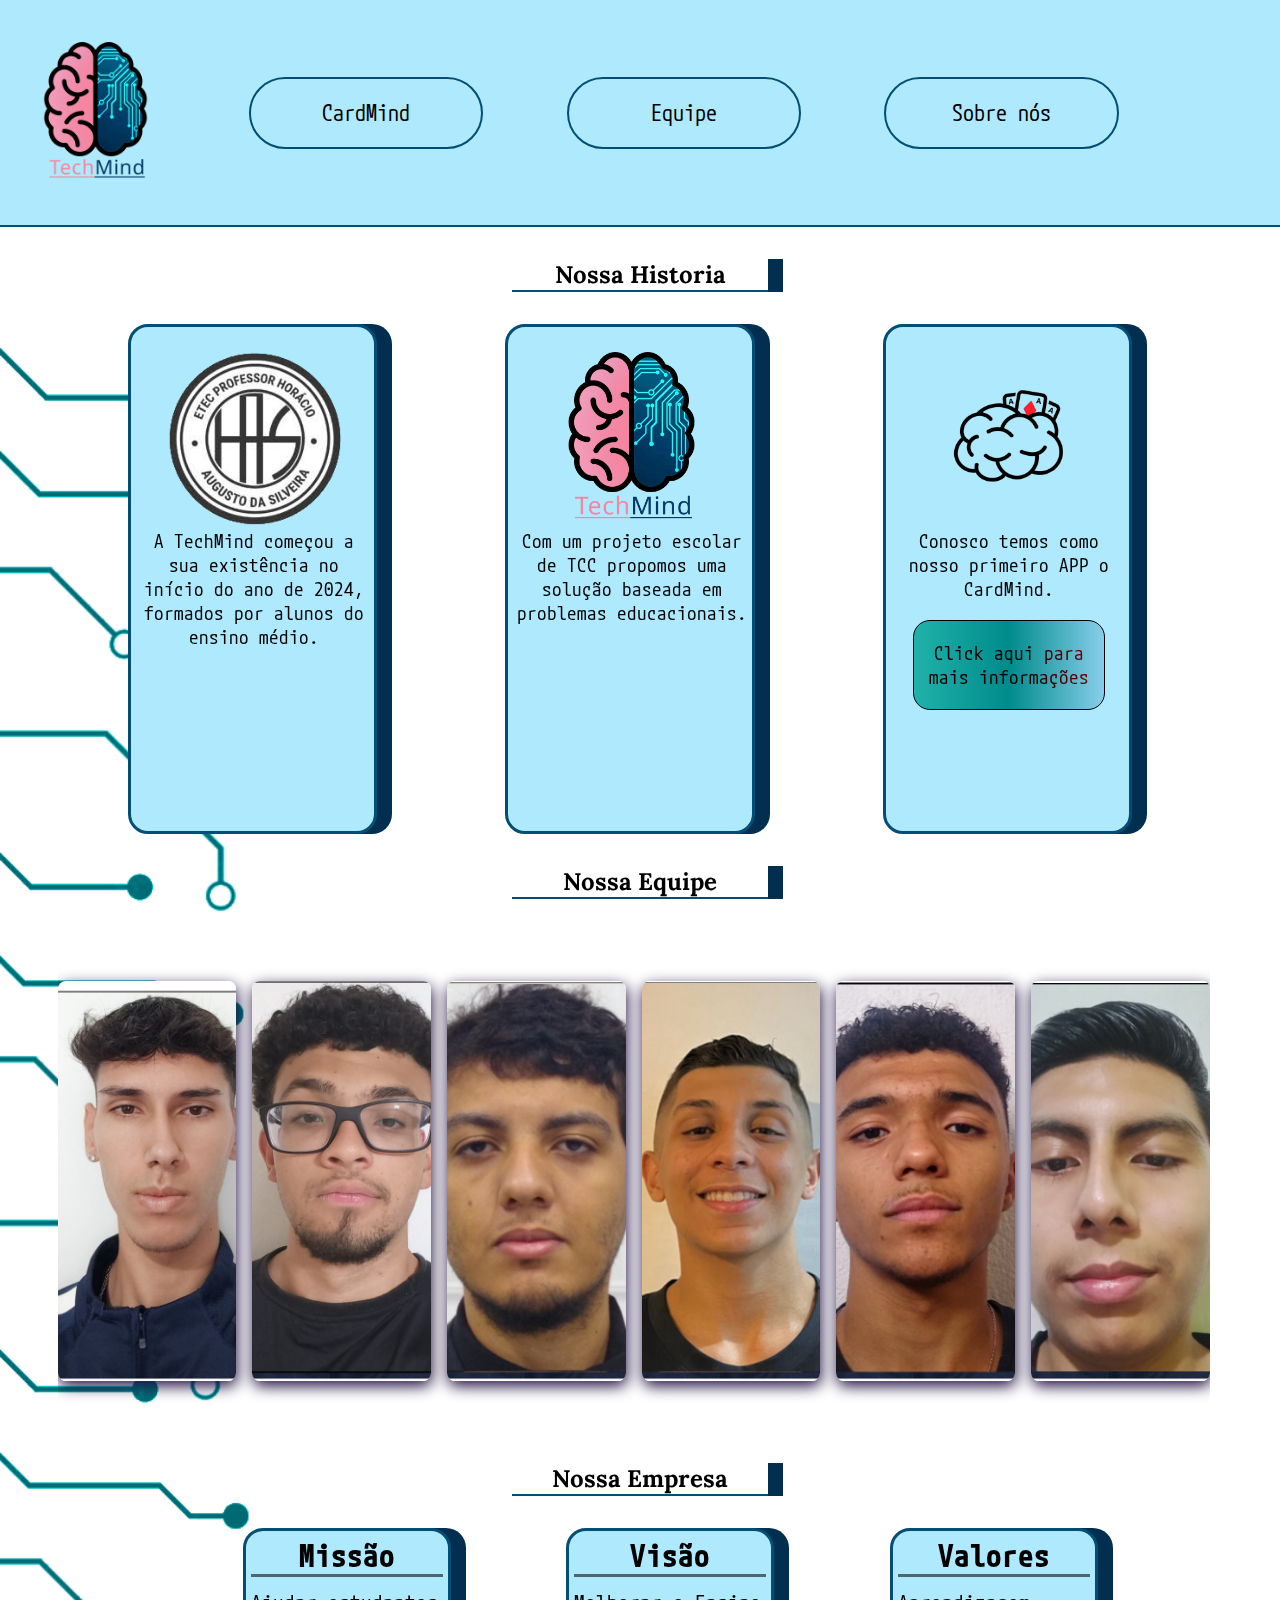
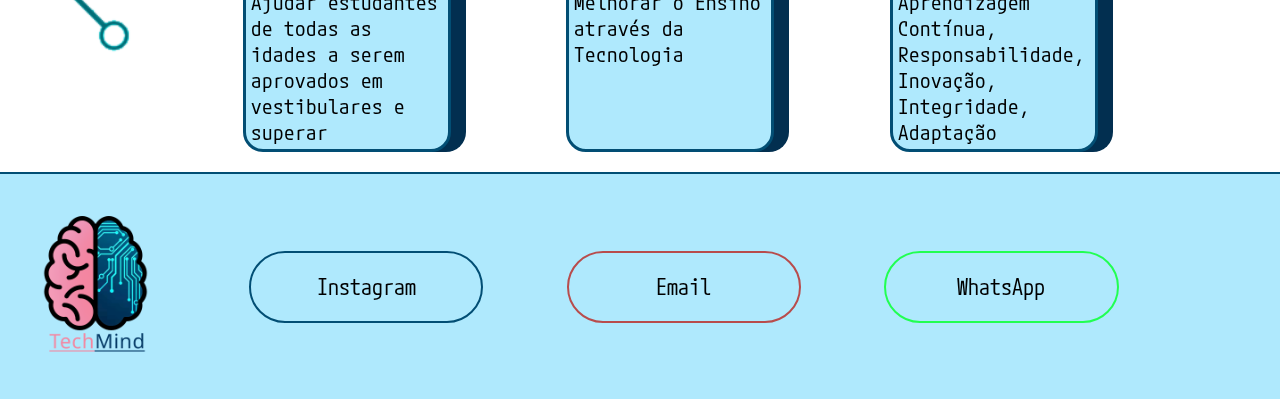
==== commit 8ba8a269: "alguns ajustes" ====
--- a/index.html
+++ b/index.html
@@ -127,7 +127,7 @@
         <div class="footer">
             <img src="IMG/LogoCerebroBase3.png" alt="Logo" class="logo">
 
-            <a href="https://www.instagram.com/techmindd__/" class = "link">Insta</a>
+            <a href="https://www.instagram.com/techmindd__/" class = "link">Instagram</a>
 
             <a href="mailto:pedrofabricioetec@gmail.com" target="_blank" class = "link" id = "email">Email</a>
             
